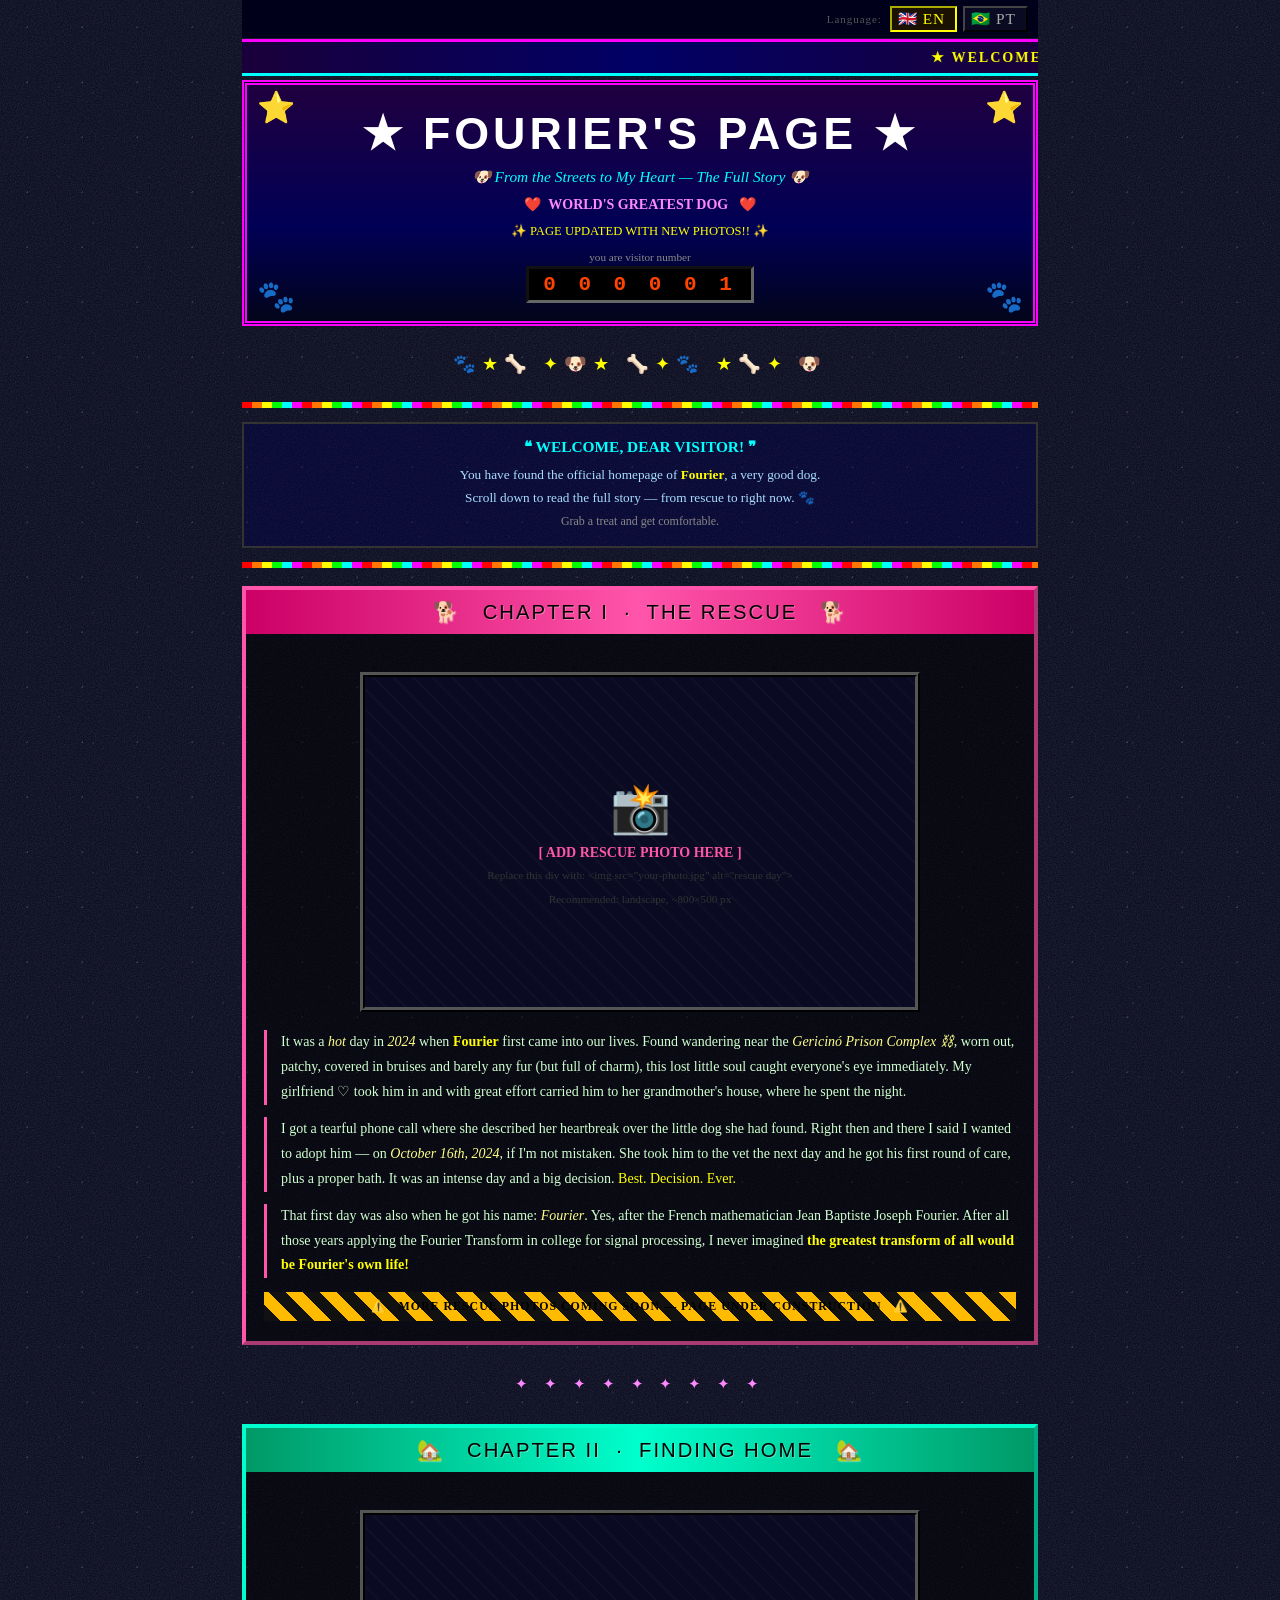
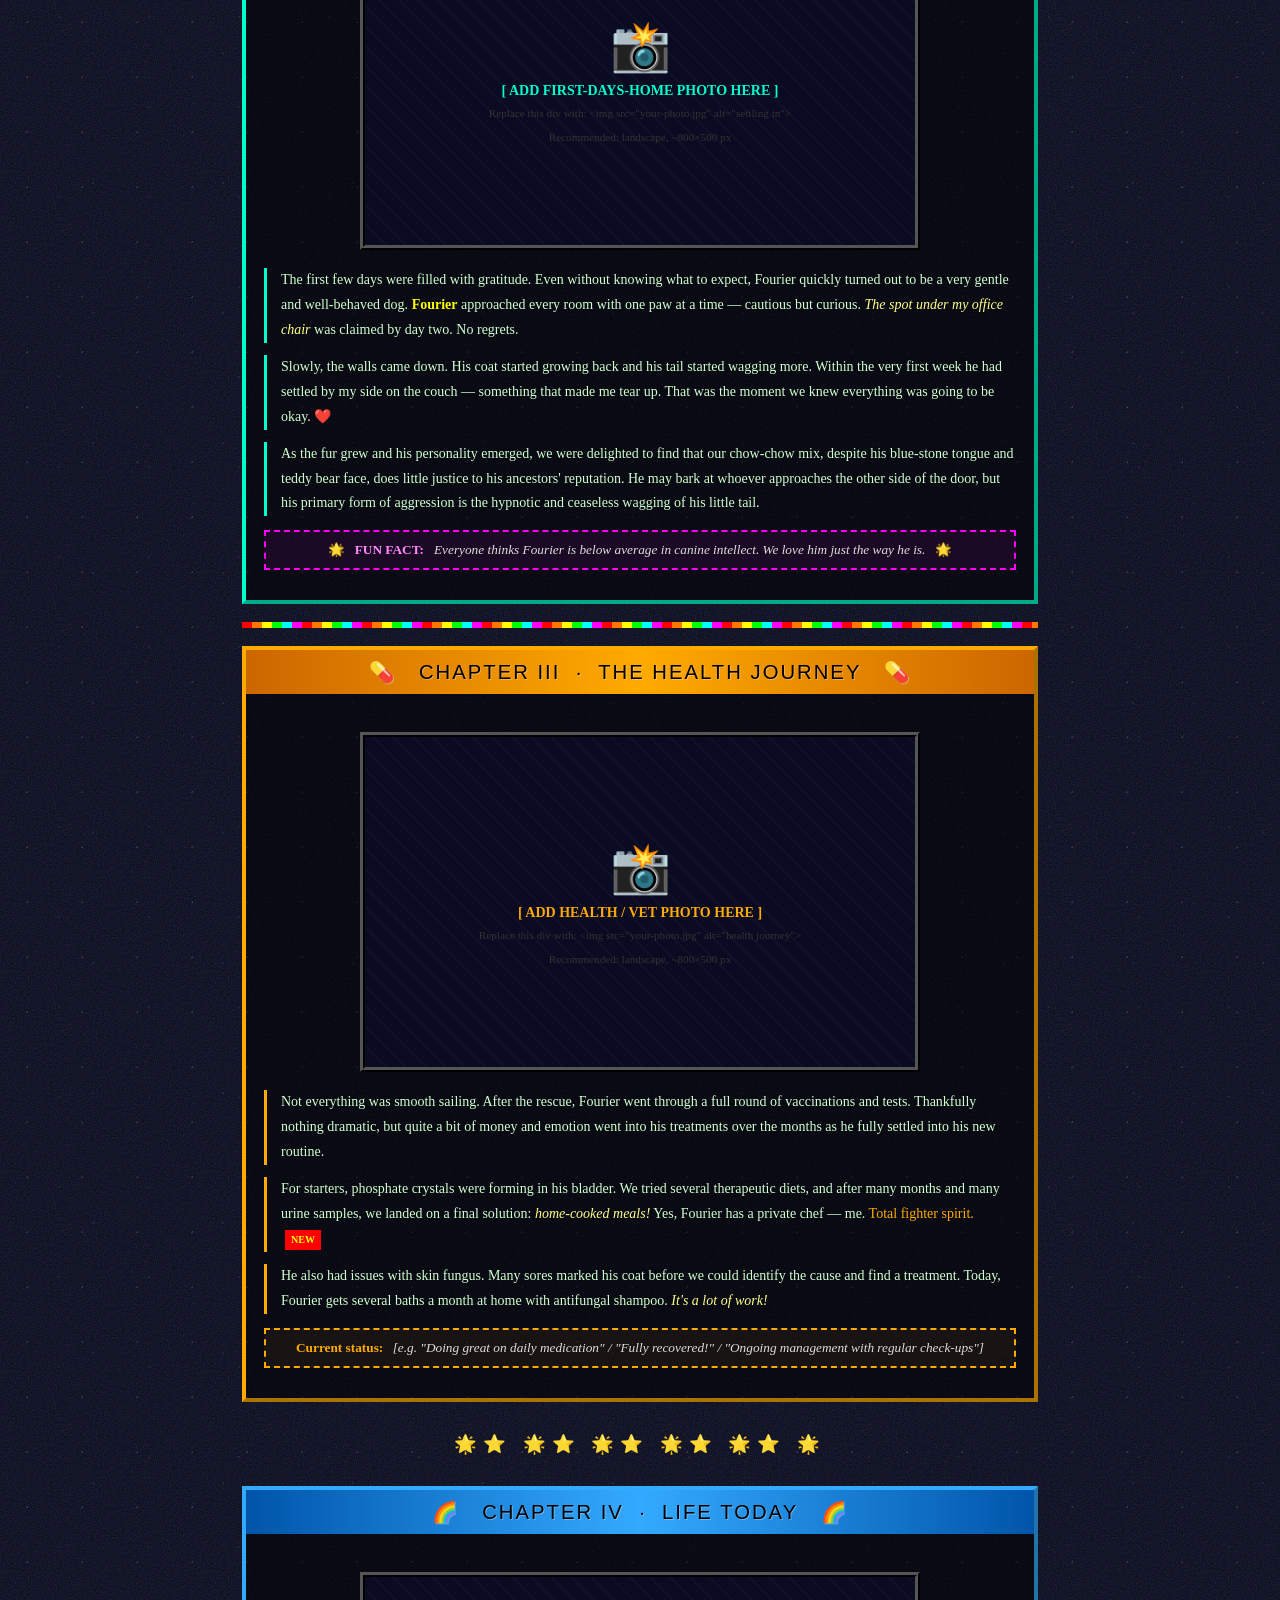
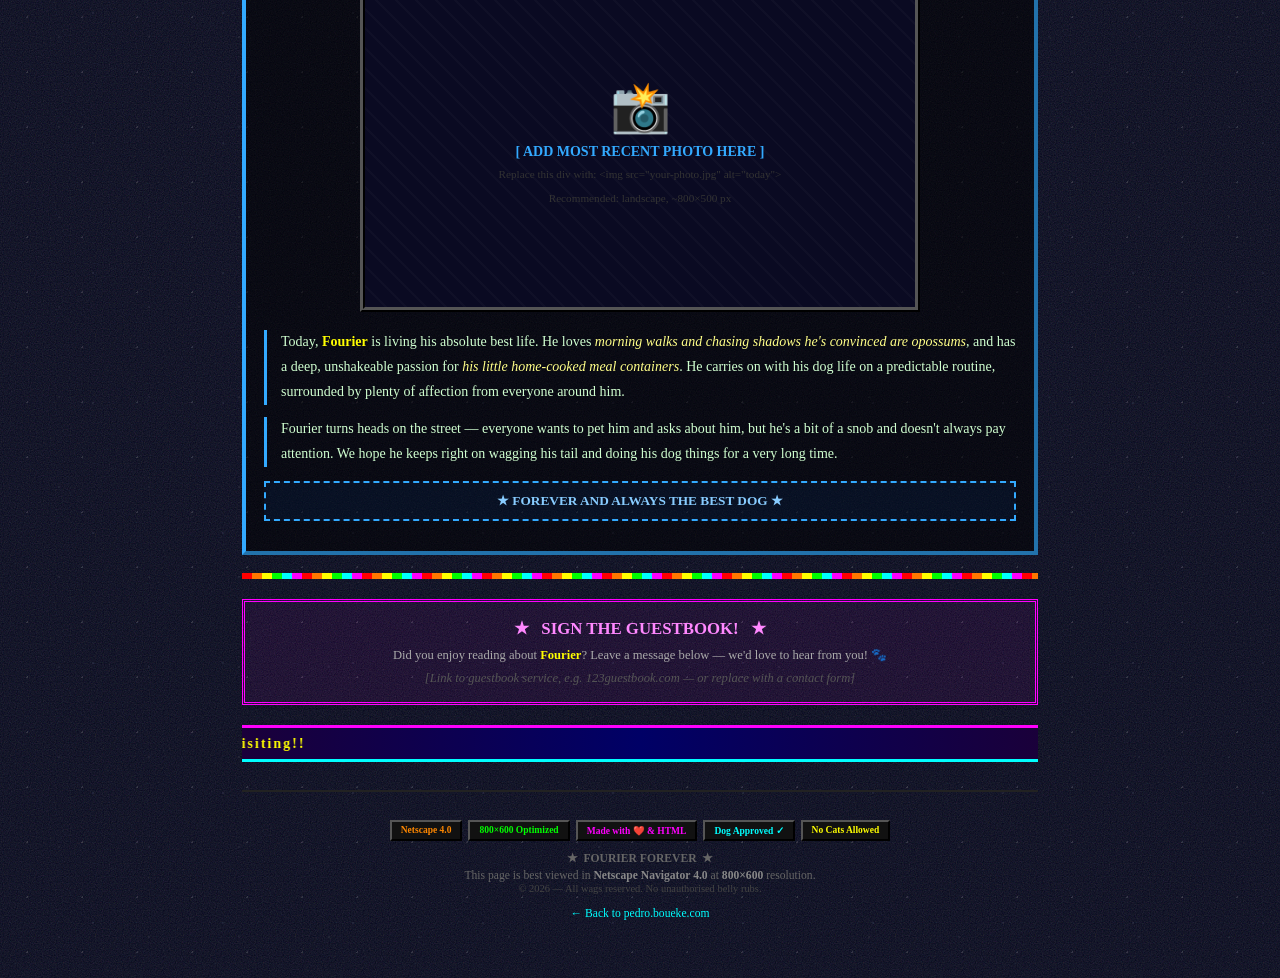
==== fourier.html @ 159d82b3 "feat: adds fourier" ====
<!DOCTYPE html>
<html lang="en">
<head>
  <meta charset="UTF-8">
  <meta name="viewport" content="width=device-width, initial-scale=1.0">
  <title>★~*~ Fourier's Page ~*~★ Best Dog Ever!!!</title>
  <style>
    /* ============================================================
       BASE & BACKGROUND — dark starfield + noise texture
    ============================================================ */
    * { box-sizing: border-box; margin: 0; padding: 0; }

    body {
      background-color: #03051a;
      background-image:
        url("data:image/svg+xml,%3Csvg viewBox='0 0 200 200' xmlns='http://www.w3.org/2000/svg'%3E%3Cfilter id='n'%3E%3CfeTurbulence type='fractalNoise' baseFrequency='0.85' numOctaves='4' stitchTiles='stitch'/%3E%3C/filter%3E%3Crect width='100%25' height='100%25' filter='url(%23n)' opacity='0.18'/%3E%3C/svg%3E"),
        radial-gradient(circle, rgba(255,255,255,0.14) 1px, transparent 1px),
        radial-gradient(circle, rgba(200,210,255,0.08) 1px, transparent 1px),
        radial-gradient(circle, rgba(255,255,255,0.05) 1px, transparent 1px);
      background-size: 200px 200px, 55px 55px, 130px 130px, 90px 90px;
      background-position: 0 0, 0 0, 28px 28px, 14px 42px;
      color: #ccffcc;
      font-family: 'Comic Sans MS', 'Comic Sans', cursive;
      font-size: 14px;
      min-height: 100vh;
    }

    .page-wrapper {
      max-width: 820px;
      margin: 0 auto;
      padding: 0 12px 40px;
    }

    /* ============================================================
       LANGUAGE TOGGLE
    ============================================================ */
    body.lang-en .t-pt { display: none !important; }
    body.lang-pt .t-en { display: none !important; }

    .lang-bar {
      display: flex;
      align-items: center;
      justify-content: flex-end;
      gap: 6px;
      padding: 6px 10px;
      background: #00001a;
      border-bottom: 1px solid #1a1a33;
      margin-bottom: 0;
    }
    .lang-bar .lang-label {
      color: #555;
      font-size: 0.78em;
      margin-right: 2px;
      letter-spacing: 1px;
    }
    .lang-btn {
      background: #0a0a22;
      border: 2px outset #444;
      color: #aaaaaa;
      font-size: 1.1em;
      padding: 2px 10px 2px 6px;
      cursor: pointer;
      font-family: 'Comic Sans MS', cursive;
      letter-spacing: 1px;
      transition: background 0.1s;
    }
    .lang-btn:hover  { background: #111133; border-color: #888; color: #ffffff; }
    .lang-btn.active { border: 2px inset #ffff00; background: #1a1100; color: #ffff00; }

    /* ============================================================
       KEYFRAME ANIMATIONS
    ============================================================ */
    @keyframes blink      { 0%,49%{opacity:1} 50%,100%{opacity:0} }
    @keyframes spin       { from{transform:rotate(0deg)} to{transform:rotate(360deg)} }
    @keyframes spin-rev   { from{transform:rotate(0deg)} to{transform:rotate(-360deg)} }
    @keyframes pulse      { 0%,100%{transform:scale(1)} 50%{transform:scale(1.45)} }
    @keyframes bounce     { 0%,100%{transform:translateY(0)} 50%{transform:translateY(-9px)} }
    @keyframes float      { 0%,100%{transform:translateY(0) rotate(-4deg)} 50%{transform:translateY(-11px) rotate(4deg)} }
    @keyframes neon-flicker {
      0%,19%,21%,23%,25%,54%,56%,100% {
        text-shadow: 0 0 6px #fff, 0 0 14px #fff, 0 0 28px #ff00ff, 0 0 50px #ff00ff;
        opacity: 1;
      }
      20%,24%,55% { text-shadow: none; opacity: 0.7; }
    }
    @keyframes rainbow-cycle {
      0%   { color: #ff4444; }
      14%  { color: #ff9900; }
      28%  { color: #ffff00; }
      42%  { color: #44ff44; }
      57%  { color: #00ffff; }
      71%  { color: #4488ff; }
      85%  { color: #ff44ff; }
      100% { color: #ff4444; }
    }
    @keyframes bar-slide {
      from { background-position: 0 0; }
      to   { background-position: 60px 0; }
    }

    /* ============================================================
       UTILITY CLASSES
    ============================================================ */
    .blink         { animation: blink 1s step-end infinite; }
    .spin          { display:inline-block; animation: spin 2.5s linear infinite; }
    .spin-rev      { display:inline-block; animation: spin-rev 3s linear infinite; }
    .pulse         { display:inline-block; animation: pulse 0.85s ease-in-out infinite; }
    .bounce        { display:inline-block; animation: bounce 1.1s ease-in-out infinite; }
    .float         { display:inline-block; animation: float 2.8s ease-in-out infinite; }
    .rainbow-text  { animation: rainbow-cycle 3s linear infinite; font-weight: bold; }
    .neon-title    { animation: neon-flicker 4s linear infinite; }

    /* ============================================================
       MARQUEE
    ============================================================ */
    marquee {
      background: linear-gradient(90deg, #1a003a, #000066, #1a003a);
      border-top: 3px solid #ff00ff;
      border-bottom: 3px solid #00ffff;
      padding: 7px 0;
      color: #ffff00;
      font-size: 14px;
      font-weight: bold;
      letter-spacing: 2px;
    }

    /* ============================================================
       ANIMATED RAINBOW DIVIDER BAR
    ============================================================ */
    .rainbow-bar {
      height: 6px;
      background: repeating-linear-gradient(
        90deg,
        #ff0000 0px,  #ff0000 10px,
        #ff7700 10px, #ff7700 20px,
        #ffff00 20px, #ffff00 30px,
        #00ff00 30px, #00ff00 40px,
        #00ffff 40px, #00ffff 50px,
        #ff00ff 50px, #ff00ff 60px
      );
      background-size: 60px 6px;
      animation: bar-slide 1s linear infinite;
      border: none;
      margin: 14px 0;
    }

    /* ============================================================
       HEADER
    ============================================================ */
    .site-header {
      text-align: center;
      padding: 22px 16px 18px;
      border: 5px double #ff00ff;
      background: linear-gradient(180deg, #200040 0%, #000055 60%, #03051a 100%);
      margin-bottom: 14px;
      position: relative;
      overflow: hidden;
    }
    .header-corner { position: absolute; font-size: 2.2em; line-height: 1; }
    .header-corner.tl { top: 8px;    left: 10px;  }
    .header-corner.tr { top: 8px;    right: 10px; }
    .header-corner.bl { bottom: 8px; left: 10px;  }
    .header-corner.br { bottom: 8px; right: 10px; }

    .site-title {
      font-family: Impact, 'Arial Black', sans-serif;
      font-size: clamp(1.8em, 7vw, 3.2em);
      color: #ffffff;
      letter-spacing: 4px;
      text-transform: uppercase;
      margin-bottom: 8px;
    }
    .site-subtitle { color: #00ffff; font-size: 1.1em; margin-bottom: 10px; font-style: italic; }

    /* VISITOR COUNTER */
    .counter-area  { margin: 12px auto 0; display: inline-block; }
    .counter-label { color: #888; font-size: 0.8em; display: block; margin-bottom: 3px; }
    .counter-digits {
      display: inline-block;
      background: #000;
      border: 3px inset #666;
      padding: 4px 14px;
      color: #ff4400;
      font-family: 'Courier New', monospace;
      font-size: 1.5em;
      font-weight: bold;
      letter-spacing: 5px;
    }

    /* ============================================================
       DECORATIVE ROWS
    ============================================================ */
    .deco-row {
      text-align: center;
      padding: 6px 0;
      letter-spacing: 6px;
      font-size: 1.3em;
      line-height: 2;
    }

    /* ============================================================
       GIF-LIKE DECORATION ROW
    ============================================================ */
    .gif-row {
      display: flex;
      justify-content: center;
      align-items: center;
      gap: 12px;
      flex-wrap: wrap;
      padding: 10px 0 6px;
    }
    .gif-row span { font-size: 2.2em; line-height: 1; }
    .gif-img {
      width: 60px;
      height: 60px;
      image-rendering: pixelated;
      border: 2px solid transparent;
    }

    /* ============================================================
       SECTIONS
    ============================================================ */
    .dog-section { margin: 18px 0; border: 4px outset #888; background: rgba(0,0,0,0.52); }
    .section-rescue     { border-color: #ff55aa; }
    .section-adaptation { border-color: #00ffcc; }
    .section-health     { border-color: #ffaa00; }
    .section-current    { border-color: #33aaff; }

    .section-header-bar {
      padding: 10px 18px;
      font-family: Impact, 'Arial Black', sans-serif;
      font-size: 1.45em;
      letter-spacing: 2px;
      color: #000000;
      text-align: center;
      text-shadow: 1px 1px 0 rgba(255,255,255,0.3);
      cursor: default;
    }
    .section-rescue     .section-header-bar { background: linear-gradient(90deg, #cc0066, #ff55aa, #cc0066); }
    .section-adaptation .section-header-bar { background: linear-gradient(90deg, #009966, #00ffcc, #009966); }
    .section-health     .section-header-bar { background: linear-gradient(90deg, #cc6600, #ffaa00, #cc6600); }
    .section-current    .section-header-bar { background: linear-gradient(90deg, #0055aa, #33aaff, #0055aa); }

    .section-body { padding: 16px 18px; }

    /* ============================================================
       IMAGE PLACEHOLDER
    ============================================================ */
    .photo-slot {
      display: flex;
      flex-direction: column;
      align-items: center;
      justify-content: center;
      width: 100%;
      max-width: 560px;
      min-height: 340px;
      margin: 6px auto 18px;
      border: 5px ridge #555;
      background:
        repeating-linear-gradient(
          45deg,
          rgba(255,255,255,0.025) 0px,
          rgba(255,255,255,0.025) 2px,
          transparent 2px,
          transparent 14px
        ),
        #0a0a22;
      color: #444;
      text-align: center;
      padding: 20px;
      gap: 8px;
    }
    .photo-slot .photo-icon  { font-size: 3.5em; }
    .photo-slot .photo-label { font-size: 1em; font-weight: bold; }
    .photo-slot .photo-hint  { font-size: 0.8em; color: #333; }
    .section-rescue     .photo-slot .photo-label { color: #ff55aa; }
    .section-adaptation .photo-slot .photo-label { color: #00ffcc; }
    .section-health     .photo-slot .photo-label { color: #ffaa00; }
    .section-current    .photo-slot .photo-label { color: #33aaff; }
    .photo-slot img { width: 100%; max-height: 440px; object-fit: cover; display: block; }

    /* ============================================================
       PARAGRAPHS
    ============================================================ */
    .section-body p {
      color: #d0ffd0;
      line-height: 1.78;
      font-size: 1em;
      margin: 12px 0;
      padding-left: 14px;
      border-left: 3px solid;
    }
    .section-rescue     .section-body p { border-color: #ff55aa; }
    .section-adaptation .section-body p { border-color: #00ffcc; }
    .section-health     .section-body p { border-color: #ffaa00; }
    .section-current    .section-body p { border-color: #33aaff; }
    .section-body p em     { color: #ffff88; font-style: italic; }
    .section-body p strong { color: #ffff00; }

    /* ============================================================
       BADGES & CALLOUTS
    ============================================================ */
    .new-badge {
      display: inline-block;
      background: #ff0000;
      color: #ffff00;
      font-size: 0.72em;
      font-weight: bold;
      padding: 1px 6px;
      vertical-align: middle;
      margin-left: 4px;
      animation: blink 0.75s step-end infinite;
    }
    .callout-box {
      border: 2px dashed #ff00ff;
      background: rgba(255,0,255,0.07);
      padding: 10px 14px;
      margin: 14px 0;
      color: #ff88ff;
      font-size: 0.95em;
      text-align: center;
    }
    .under-construction {
      background: repeating-linear-gradient(
        45deg,
        #111 0px, #111 12px,
        #ffbb00 12px, #ffbb00 24px
      );
      color: #000;
      font-weight: bold;
      font-size: 0.85em;
      text-align: center;
      padding: 7px 12px;
      margin: 14px 0 4px;
      letter-spacing: 1px;
    }

    /* ============================================================
       GUESTBOOK
    ============================================================ */
    .guestbook-box {
      border: 3px double #ff00ff;
      background: rgba(255,0,255,0.06);
      padding: 16px;
      text-align: center;
      margin: 20px 0;
    }
    .guestbook-box h3 { color: #ff88ff; font-size: 1.2em; margin-bottom: 8px; }
    .guestbook-box p  { color: #aaaaaa; font-size: 0.9em; }

    /* ============================================================
       FOOTER
    ============================================================ */
    .site-footer {
      text-align: center;
      padding: 18px 10px;
      border-top: 2px solid #222;
      margin-top: 24px;
      color: #666;
      font-size: 0.83em;
    }
    .footer-badges { display: flex; justify-content: center; gap: 6px; flex-wrap: wrap; margin: 10px 0; }
    .badge { border: 2px outset #555; background: #111; padding: 3px 9px; font-size: 0.82em; font-weight: bold; white-space: nowrap; }
    .site-footer a { color: #00ffff; text-decoration: none; }
    .site-footer a:hover { text-decoration: underline; }

    /* ============================================================
       RESPONSIVE
    ============================================================ */
    @media (max-width: 520px) {
      .site-title   { letter-spacing: 2px; }
      .photo-slot   { min-height: 220px; }
      .gif-row span { font-size: 1.7em; }
    }
  </style>
</head>
<!-- Default to English; the inline script below updates this immediately from the URL param -->
<body class="lang-en">
<script>
  /* Run before first paint — prevents any language flash */
  (function () {
    var l = new URLSearchParams(location.search).get('lang');
    if (l === 'pt') { document.body.className = 'lang-pt'; document.documentElement.lang = 'pt-BR'; }
  }());
</script>

<div class="page-wrapper">

  <!-- ═══ LANGUAGE SELECTOR ═══ -->
  <div class="lang-bar">
    <span class="lang-label t-en">Language:</span>
    <span class="lang-label t-pt">Idioma:</span>
    <button class="lang-btn" id="flag-en" onclick="setLang('en')" title="English">🇬🇧 EN</button>
    <button class="lang-btn" id="flag-pt" onclick="setLang('pt')" title="Português (Brasil)">🇧🇷 PT</button>
  </div>

  <!-- ═══ TOP MARQUEE ═══ -->
  <marquee class="t-en" behavior="scroll" direction="left" scrollamount="4">
    ★ WELCOME TO FOURIER'S OFFICIAL HOMEPAGE ★
    &nbsp;&nbsp;🐾 THE BEST DOG IN THE ENTIRE WORLD 🐾&nbsp;&nbsp;
    ★ LAST UPDATED: [DATE] ★&nbsp;&nbsp;
    🦴 WUF WUF WUF 🦴&nbsp;&nbsp;
    ★ SIGN THE GUESTBOOK BELOW!! ★
  </marquee>
  <marquee class="t-pt" behavior="scroll" direction="left" scrollamount="4">
    ★ BEM-VINDO À PÁGINA OFICIAL DO FOURIER ★
    &nbsp;&nbsp;🐾 O MELHOR CÃO DO MUNDO INTEIRO 🐾&nbsp;&nbsp;
    ★ ÚLTIMA ATUALIZAÇÃO: [DATA] ★&nbsp;&nbsp;
    🦴 AUF AUF AUF 🦴&nbsp;&nbsp;
    ★ ASSINE O LIVRO DE VISITAS!! ★
  </marquee>

  <!-- ═══ SITE HEADER ═══ -->
  <div class="site-header">
    <span class="header-corner tl"><span class="spin">⭐</span></span>
    <span class="header-corner tr"><span class="spin-rev">⭐</span></span>
    <span class="header-corner bl"><span class="bounce">🐾</span></span>
    <span class="header-corner br"><span class="bounce">🐾</span></span>

    <h1 class="site-title neon-title">★ Fourier's Page ★</h1>

    <p class="site-subtitle">
      <span class="t-en">🐶 From the Streets to My Heart — The Full Story 🐶</span>
      <span class="t-pt">🐶 Das Ruas ao Meu Coração — A História Completa 🐶</span>
    </p>
    <p style="color:#ff88ff; margin-bottom:10px;">
      <span class="pulse">❤️</span>
      &nbsp;<span class="rainbow-text t-en">WORLD'S GREATEST DOG</span>
      <span class="rainbow-text t-pt">O MELHOR CÃO DO MUNDO</span>&nbsp;
      <span class="pulse">❤️</span>
    </p>
    <p style="color:#ffff00; font-size:0.9em;">
      <span class="blink t-en">✨ PAGE UPDATED WITH NEW PHOTOS!! ✨</span>
      <span class="blink t-pt">✨ PÁGINA ATUALIZADA COM NOVAS FOTOS!! ✨</span>
    </p>

    <div class="counter-area">
      <span class="counter-label t-en">you are visitor number</span>
      <span class="counter-label t-pt">você é o visitante número</span>
      <span class="counter-digits">0 0 0 0 0 1</span>
    </div>
  </div>

  <!-- ═══ DECO ROW ═══ -->
  <div class="deco-row" style="color:#ffff00;">
    <span class="bounce">🐾</span><span class="spin">★</span><span class="float">🦴</span>
    <span class="spin-rev">✦</span><span class="bounce">🐶</span><span class="spin">★</span>
    <span class="float">🦴</span><span class="spin-rev">✦</span><span class="bounce">🐾</span>
    <span class="spin">★</span><span class="float">🦴</span><span class="spin-rev">✦</span>
    <span class="bounce">🐶</span>
  </div>

  <hr class="rainbow-bar">

  <!-- ═══ INTRO ═══ -->
  <div style="text-align:center; padding:14px 10px; border:2px solid #333; background:rgba(0,0,80,0.4); margin-bottom:6px;">
    <p style="color:#00ffff; font-size:1.1em; margin-bottom:8px;">
      <span class="rainbow-text t-en">❝ WELCOME, DEAR VISITOR! ❞</span>
      <span class="rainbow-text t-pt">❝ BEM-VINDO, CARO VISITANTE! ❞</span>
    </p>
    <p class="t-en" style="color:#aaddff; line-height:1.7; font-size:0.95em;">
      You have found the official homepage of <strong style="color:#ffff00;">Fourier</strong>,
      a very good dog.<br>
      Scroll down to read the full story — from rescue to right now. 🐾<br>
      <span style="color:#888; font-size:0.9em;">Grab a treat and get comfortable.</span>
    </p>
    <p class="t-pt" style="color:#aaddff; line-height:1.7; font-size:0.95em;">
      Você encontrou a página oficial de <strong style="color:#ffff00;">Fourier</strong>,
      um cachorro muito bom.<br>
      Role para baixo para ler a história completa — desde o resgate até hoje. 🐾<br>
      <span style="color:#888; font-size:0.9em;">Pegue um petisco e fique à vontade.</span>
    </p>
  </div>

  <hr class="rainbow-bar">


  <!-- ════════════════════════════════════════════
       CHAPTER 1 — THE RESCUE
  ════════════════════════════════════════════ -->
  <div class="dog-section section-rescue">
    <div class="section-header-bar">
      🐕 &nbsp;
      <span class="t-en">CHAPTER I &nbsp;·&nbsp; THE RESCUE</span>
      <span class="t-pt">CAPÍTULO I &nbsp;·&nbsp; O RESGATE</span>
      &nbsp; 🐕
    </div>
    <div class="section-body">

      <div class="gif-row">
        <img src="https://www.cameronsworld.net/img/content/3/11.gif" class="gif-img" alt="" onerror="this.style.display='none'">
        <img src="https://www.cameronsworld.net/img/content/6/16.gif"   class="gif-img" alt="" onerror="this.style.display='none'">
        <img src="https://www.cameronsworld.net/img/content/8/10.gif"   class="gif-img" alt="" onerror="this.style.display='none'">
        <img src="https://www.cameronsworld.net/img/content/6/11.gif"   class="gif-img" alt="" onerror="this.style.display='none'">
        <img src="https://www.cameronsworld.net/img/content/11/25.gif"   class="gif-img" alt="" onerror="this.style.display='none'">
        <img src="https://www.cameronsworld.net/img/content/2/16.gif"   class="gif-img" alt="" onerror="this.style.display='none'">
        <img src="https://www.cameronsworld.net/img/content/8/5.gif"   class="gif-img" alt="" onerror="this.style.display='none'">
        <img src="https://www.cameronsworld.net/img/content/1/16.gif"   class="gif-img" alt="" onerror="this.style.display='none'">
      </div>

      <!-- LARGE PHOTO SLOT -->
      <div class="photo-slot">
        <div class="photo-icon">📸</div>
        <div class="photo-label">
          <span class="t-en">[ ADD RESCUE PHOTO HERE ]</span>
          <span class="t-pt">[ ADICIONE A FOTO DO RESGATE AQUI ]</span>
        </div>
        <div class="photo-hint">
          <span class="t-en">Replace this div with: &lt;img src="your-photo.jpg" alt="rescue day"&gt;</span>
          <span class="t-pt">Substitua este div por: &lt;img src="sua-foto.jpg" alt="dia do resgate"&gt;</span>
        </div>
        <div class="photo-hint" style="margin-top:4px;">
          <span class="t-en">Recommended: landscape, ~800×500 px</span>
          <span class="t-pt">Recomendado: paisagem, ~800×500 px</span>
        </div>
      </div>

      <p class="t-en">
        It was a <em>hot</em> day in <em>2024</em> when
        <strong>Fourier</strong> first came into our lives.
        Found wandering near the <em>Gericinó Prison Complex ⛓</em>, worn out, patchy, covered in
        bruises and barely any fur (but full of charm), this lost little soul caught everyone's eye
        immediately. My girlfriend ♡ took him in and with great effort carried him to her
        grandmother's house, where he spent the night.
      </p>
      <p class="t-pt">
        Foi num dia <em>quente</em> em <em>2024</em> quando
        <strong>Fourier</strong> apareceu pela primeira vez em nossas vidas.
        Encontrado vagando perto do <em>Complexo Penitenciário de Gericinó ⛓</em>, acabado, depenado, cheio de hematoma e com pouco pelo (mas cheio de graça),
        essa alminha perdida chamou a atenção de todo mundo na hora.
        Minha namorada ♡ o acolheu e com esforço o levou pra casa da avó, onde ele passou a noite.
      </p>

      <p class="t-en">
        I got a tearful phone call where she described her heartbreak over the little dog she had found.
        Right then and there I said I wanted to adopt him — on <em>October 16th, 2024</em>, if I'm
        not mistaken. She took him to the vet the next day and he got his first round of care, plus
        a proper bath. It was an intense day and a big decision.
        <span class="blink" style="color:#ffff00;">Best. Decision. Ever.</span>
      </p>
      <p class="t-pt">
        Recebi um telefonema choroso em que ela relatava o coração partido pela imagem do cachorrinho que ela acahra.
        Na hora eu falei que queria adotá-lo, dia <em>16 de outubro de 2024</em>, se não me engano. Ela o levou para um vet 
        no dia seguinte e ele tomou o primieoro round de cuidados, além de um bom banho. Foi um dia intenso e uma decisão importante.
        <span class="blink" style="color:#ffff00;">A. Melhor. Decisão. De. Todas.</span>
      </p>

      <p class="t-en">
        That first day was also when he got his name: <em>Fourier</em>. Yes, after the French
        mathematician Jean Baptiste Joseph Fourier. After all those years applying the Fourier
        Transform in college for signal processing, I never imagined
        <strong>the greatest transform of all would be Fourier's own life!</strong>
      </p>
      <p class="t-pt">
        Nesse primeiro dia foi quando ele recebeu seu nome: <em>Fourier</em>. Sim, o do matemático francês Jean Baptiste Joseph Fourier.
        Durante os anos em que passei aplicando a Transformada de Fourier na faculdade para processamento de sinais, nunca imaginei que
        que <strong>a maior transformada de todas seria a vida de Fourier!</strong>
      </p>

      <div class="under-construction">
        <span class="t-en">⚠️ &nbsp; MORE RESCUE PHOTOS COMING SOON — PAGE UNDER CONSTRUCTION &nbsp; ⚠️</span>
        <span class="t-pt">⚠️ &nbsp; MAIS FOTOS DO RESGATE EM BREVE — PÁGINA EM CONSTRUÇÃO &nbsp; ⚠️</span>
      </div>

    </div>
  </div>

  <!-- DECO SEPARATOR -->
  <div class="deco-row" style="color:#ff88ff; font-size:1.1em;">
    <span class="spin">✦</span>
    <span class="spin" style="animation-delay:.25s">✦</span>
    <span class="spin" style="animation-delay:.5s">✦</span>
    <span class="spin" style="animation-delay:.75s">✦</span>
    <span class="spin" style="animation-delay:1s">✦</span>
    <span class="spin" style="animation-delay:1.25s">✦</span>
    <span class="spin" style="animation-delay:1.5s">✦</span>
    <span class="spin" style="animation-delay:1.75s">✦</span>
    <span class="spin" style="animation-delay:2s">✦</span>
  </div>


  <!-- ════════════════════════════════════════════
       CHAPTER 2 — ADAPTATION
  ════════════════════════════════════════════ -->
  <div class="dog-section section-adaptation">
    <div class="section-header-bar">
      🏡 &nbsp;
      <span class="t-en">CHAPTER II &nbsp;·&nbsp; FINDING HOME</span>
      <span class="t-pt">CAPÍTULO II &nbsp;·&nbsp; ENCONTRANDO O LAR</span>
      &nbsp; 🏡
    </div>
    <div class="section-body">

      <div class="gif-row">
        <img src="https://www.cameronsworld.net/img/content/4/14.gif"   class="gif-img" alt="" onerror="this.style.display='none'">
        <img src="https://www.cameronsworld.net/img/content/3/6.gif"   class="gif-img" alt="" onerror="this.style.display='none'">
        <img src="https://www.cameronsworld.net/img/content/12/4.gif"   class="gif-img" alt="" onerror="this.style.display='none'">
        <img src="https://www.cameronsworld.net/img/content/8/56.gif"   class="gif-img" alt="" onerror="this.style.display='none'">
        <img src="https://www.cameronsworld.net/img/content/13/22.gif"   class="gif-img" alt="" onerror="this.style.display='none'">
        <img src="https://www.cameronsworld.net/img/content/11/26.gif"   class="gif-img" alt="" onerror="this.style.display='none'">
        <img src="https://www.cameronsworld.net/img/content/4/12.gif"   class="gif-img" alt="" onerror="this.style.display='none'">
        <img src="https://www.cameronsworld.net/img/content/5/5.gif"   class="gif-img" alt="" onerror="this.style.display='none'">
      </div>

      <!-- LARGE PHOTO SLOT -->
      <div class="photo-slot">
        <div class="photo-icon">📸</div>
        <div class="photo-label">
          <span class="t-en">[ ADD FIRST-DAYS-HOME PHOTO HERE ]</span>
          <span class="t-pt">[ ADICIONE A FOTO DOS PRIMEIROS DIAS EM CASA AQUI ]</span>
        </div>
        <div class="photo-hint">
          <span class="t-en">Replace this div with: &lt;img src="your-photo.jpg" alt="settling in"&gt;</span>
          <span class="t-pt">Substitua este div por: &lt;img src="sua-foto.jpg" alt="adaptação"&gt;</span>
        </div>
        <div class="photo-hint" style="margin-top:4px;">
          <span class="t-en">Recommended: landscape, ~800×500 px</span>
          <span class="t-pt">Recomendado: paisagem, ~800×500 px</span>
        </div>
      </div>

      <p class="t-en">
        The first few days were filled with gratitude. Even without knowing what to expect, Fourier
        quickly turned out to be a very gentle and well-behaved dog.
        <strong>Fourier</strong> approached every room with one paw at a time — cautious but curious.
        <em>The spot under my office chair</em> was claimed by day two. No regrets.
      </p>
      <p class="t-pt">
        Os primeiros dias foram de muita gratidão. Mesmo não sabendo o que esperar, o Fourier logo se mostrou
        um cachorro muito dócil e comportado.<strong>[Fourier]</strong> entrava em cada cômodo uma patinha de 
        cada vez — cauteloso mas curioso.  <em>O espaço embaixo da minha cadeira de escritório</em> foi 
        conquistado no segundo dia. Sem arrependimentos.
      </p>

      <p class="t-en">
        Slowly, the walls came down. His coat started growing back and his tail started wagging
        more. Within the very first week he had settled by my side on the couch — something that
        made me tear up. That was the moment we knew everything was going to be okay.
        <span class="pulse" style="color:#ff0066;">❤️</span>
      </p>
      <p class="t-pt">
        Aos poucos, as barreiras foram caindo. O pelo começou a crescer e o rabo começou a abanar mais. 
        Logo na primeira semana ele se acomodou ao meu lado no sofá, coisa que me fez lacrimejar.
        Foi aí que soubemos que tudo ia ficar bem. <span class="pulse" style="color:#ff0066;">❤️</span>
      </p>

      <p class="t-en">
        As the fur grew and his personality emerged, we were delighted to find that our chow-chow
        mix, despite his blue-stone tongue and teddy bear face, does little justice to his
        ancestors' reputation. He may bark at whoever approaches the other side of the door, but
        his primary form of aggression is the hypnotic and ceaseless wagging of his little tail.
      </p>
      <p class="t-pt">
        Conforme o pelo cresceu e o temperamento se mostrou, notamos felizes que nosso chowchow viralata,
        embora de língua rocha e cara de ursinho de pelúcia, faz pouco juz à fama de seus antepassados. Pode até
        latir pra quem se aproxima do outro lado da porta, mas sua principal forma de agressão é o abano hipnóticop e incessante
        do seu rabinho.
      </p>

      <div class="callout-box">
        <span class="spin">🌟</span>
        &nbsp;
        <span class="rainbow-text t-en">FUN FACT:</span>
        <span class="rainbow-text t-pt">CURIOSIDADE:</span>
        &nbsp;
        <em class="t-en" style="color:#dddddd;">Everyone thinks Fourier is below average in canine intellect. We love him just the way he is.</em>
        <em class="t-pt" style="color:#dddddd;">Todo mundo acha que o Fourier tem um intelecto abaixo da média canina. Amamos ele como ele é</em>
        &nbsp;
        <span class="spin-rev">🌟</span>
      </div>

    </div>
  </div>

  <hr class="rainbow-bar">


  <!-- ════════════════════════════════════════════
       CHAPTER 3 — HEALTH ISSUES
  ════════════════════════════════════════════ -->
  <div class="dog-section section-health">
    <div class="section-header-bar">
      💊 &nbsp;
      <span class="t-en">CHAPTER III &nbsp;·&nbsp; THE HEALTH JOURNEY</span>
      <span class="t-pt">CAPÍTULO III &nbsp;·&nbsp; A JORNADA DE SAÚDE</span>
      &nbsp; 💊
    </div>
    <div class="section-body">

      <div class="gif-row">
        <img src="https://www.cameronsworld.net/img/content/12/11.gif"   class="gif-img" alt="" onerror="this.style.display='none'">
        <img src="https://www.cameronsworld.net/img/content/13/12.gif"   class="gif-img" alt="" onerror="this.style.display='none'">
        <img src="https://www.cameronsworld.net/img/content/10/8.gif"   class="gif-img" alt="" onerror="this.style.display='none'">
        <img src="https://www.cameronsworld.net/img/content/13/8.gif"   class="gif-img" alt="" onerror="this.style.display='none'">
        <img src="https://www.cameronsworld.net/img/content/11/19.gif"   class="gif-img" alt="" onerror="this.style.display='none'">
        <img src="https://www.cameronsworld.net/img/content/8/30.gif"   class="gif-img" alt="" onerror="this.style.display='none'">
        <img src="https://www.cameronsworld.net/img/content/5/17.gif"   class="gif-img" alt="" onerror="this.style.display='none'">
        <img src="https://www.cameronsworld.net/img/content/4/15.gif"   class="gif-img" alt="" onerror="this.style.display='none'">
      </div>

      <!-- LARGE PHOTO SLOT -->
      <div class="photo-slot">
        <div class="photo-icon">📸</div>
        <div class="photo-label">
          <span class="t-en">[ ADD HEALTH / VET PHOTO HERE ]</span>
          <span class="t-pt">[ ADICIONE A FOTO DO VET / SAÚDE AQUI ]</span>
        </div>
        <div class="photo-hint">
          <span class="t-en">Replace this div with: &lt;img src="your-photo.jpg" alt="health journey"&gt;</span>
          <span class="t-pt">Substitua este div por: &lt;img src="sua-foto.jpg" alt="jornada de saúde"&gt;</span>
        </div>
        <div class="photo-hint" style="margin-top:4px;">
          <span class="t-en">Recommended: landscape, ~800×500 px</span>
          <span class="t-pt">Recomendado: paisagem, ~800×500 px</span>
        </div>
      </div>

      <p class="t-en">
        Not everything was smooth sailing. After the rescue, Fourier went through a full round of
        vaccinations and tests. Thankfully nothing dramatic, but quite a bit of money and emotion
        went into his treatments over the months as he fully settled into his new routine.
      </p>
      <p class="t-pt">
        Nem tudo foi mar de rosas. Após o resgate, Fourier passou por toda uma rodada de vacinações e exames.
        Felizmente nada dramático, mas bastante dinheiro e emoção foram dispostas aos seus tratamentos ao
        longos dos meses para que se adaptasse totalmente à nova rotina.
      </p>

      <p class="t-en">
        For starters, phosphate crystals were forming in his bladder. We tried several therapeutic
        diets, and after many months and many urine samples, we landed on a final solution:
        <em>home-cooked meals!</em> Yes, Fourier has a private chef — me.
        <span class="blink" style="color:#ffaa00;">Total fighter spirit.</span>
        <span class="new-badge">NEW</span>
      </p>
      <p class="t-pt">
        A começar, cristais de fósforo estavam se formando em sua bechiga. Tentamos diversas raçoes terapeuticas, e, 
        apoś muitos meses e muitas coletas de urina, chegamos a uma solução final: <em>comida feita me casa!</em>. Sim, o
        Fourier tem um cozinheiro particular (eu).
        <span class="blink" style="color:#ffaa00;">Baita dum mimado.</span>
        <span class="new-badge">NEW</span>
      </p>

      <p class="t-en">
        He also had issues with skin fungus. Many sores marked his coat before we could identify
        the cause and find a treatment. Today, Fourier gets several baths a month at home with
        antifungal shampoo. <em>It's a lot of work!</em>
      </p>
      <p class="t-pt">
        Também teve problemas com fungus na pele. Muitas feridas marcaram sua pelugem até
        que conseguimos descobrir a causa e tratamento. Hoje, Fourier toma vários banhos
        mensais em casa com shampoo anti fungal. <em>Dá trabalho!</em>
      </p>

      <div class="callout-box" style="border-color:#ffaa00; background:rgba(255,170,0,0.06); color:#ffcc66;">
        <strong style="color:#ffaa00;" class="t-en">Current status:</strong>
        <strong style="color:#ffaa00;" class="t-pt">Status atual:</strong>
        <em class="t-en" style="color:#dddddd; margin-left:6px;">[e.g. "Doing great on daily medication" / "Fully recovered!" / "Ongoing management with regular check-ups"]</em>
        <em class="t-pt" style="color:#dddddd; margin-left:6px;">[ex: "Indo muito bem com a medicação diária" / "Totalmente recuperado!" / "Gerenciamento contínuo com check-ups regulares"]</em>
      </div>

    </div>
  </div>

  <!-- DECO SEPARATOR -->
  <div class="deco-row" style="color:#ffdd44;">
    <span class="float">🌟</span><span class="bounce">⭐</span>
    <span class="float">🌟</span><span class="bounce">⭐</span>
    <span class="float">🌟</span><span class="bounce">⭐</span>
    <span class="float">🌟</span><span class="bounce">⭐</span>
    <span class="float">🌟</span><span class="bounce">⭐</span>
    <span class="float">🌟</span>
  </div>


  <!-- ════════════════════════════════════════════
       CHAPTER 4 — CURRENT DAY
  ════════════════════════════════════════════ -->
  <div class="dog-section section-current">
    <div class="section-header-bar">
      🌈 &nbsp;
      <span class="t-en">CHAPTER IV &nbsp;·&nbsp; LIFE TODAY</span>
      <span class="t-pt">CAPÍTULO IV &nbsp;·&nbsp; A VIDA HOJE</span>
      &nbsp; 🌈
    </div>
    <div class="section-body">

      <div class="gif-row">
        <img src="https://www.cameronsworld.net/img/content/8/1.gif"   class="gif-img" alt="" onerror="this.style.display='none'">
        <img src="https://www.cameronsworld.net/img/content/7/24.gif"   class="gif-img" alt="" onerror="this.style.display='none'">
        <img src="https://www.cameronsworld.net/img/content/13/2.gif"   class="gif-img" alt="" onerror="this.style.display='none'">
        <img src="https://www.cameronsworld.net/img/content/8/64.gif"   class="gif-img" alt="" onerror="this.style.display='none'">
        <img src="https://www.cameronsworld.net/img/content/10/18.gif"   class="gif-img" alt="" onerror="this.style.display='none'">
        <img src="https://www.cameronsworld.net/img/content/6/15.gif"   class="gif-img" alt="" onerror="this.style.display='none'">
        <img src="https://www.cameronsworld.net/img/content/13/23.gif"   class="gif-img" alt="" onerror="this.style.display='none'">
        <img src="https://www.cameronsworld.net/img/content/13/18.gif"   class="gif-img" alt="" onerror="this.style.display='none'">
      </div>

      <!-- LARGE PHOTO SLOT -->
      <div class="photo-slot">
        <div class="photo-icon">📸</div>
        <div class="photo-label">
          <span class="t-en">[ ADD MOST RECENT PHOTO HERE ]</span>
          <span class="t-pt">[ ADICIONE A FOTO MAIS RECENTE AQUI ]</span>
        </div>
        <div class="photo-hint">
          <span class="t-en">Replace this div with: &lt;img src="your-photo.jpg" alt="today"&gt;</span>
          <span class="t-pt">Substitua este div por: &lt;img src="sua-foto.jpg" alt="hoje"&gt;</span>
        </div>
        <div class="photo-hint" style="margin-top:4px;">
          <span class="t-en">Recommended: landscape, ~800×500 px</span>
          <span class="t-pt">Recomendado: paisagem, ~800×500 px</span>
        </div>
      </div>

      <p class="t-en">
        Today, <strong>Fourier</strong> is living his absolute best life.
        He loves <em>morning walks and chasing shadows he's convinced are opossums</em>,
        and has a deep, unshakeable passion for <em>his little home-cooked meal containers</em>.
        He carries on with his dog life on a predictable routine, surrounded by plenty of
        affection from everyone around him.
      </p>
      <p class="t-pt">
        Hoje, <strong>Fourier</strong> está vivendo a melhor vida possível.
        Ama <em> caminhadas matinais e correr atrás de vultos que ele acha que são gambás</em>
        e tem uma paixão profunda e inabalável por <em>suas marmitinhas de comida caseira</em>. 
        Segue sua vidinha de cachorro tendo uma rotina previsível e muito afeto de quem está por perto.
      </p>

      <p class="t-en">
        Fourier turns heads on the street — everyone wants to pet him and asks about him, but he's
        a bit of a snob and doesn't always pay attention. We hope he keeps right on wagging his
        tail and doing his dog things for a very long time.
      </p>
      <p class="t-pt">
        Fourier chama muita atenção nma rua, todos querem fazer carinho e me perguntam dele, mas ele é
        um pouco metido e nem sempre dá atenção. Esperamos que ele continue aqui abanando seu rabo e fazendo
        suas cachorrices por muito tempo.
      </p>

      <div class="callout-box" style="border-color:#33aaff; background:rgba(0,120,255,0.07); color:#88ccff;">
        <span class="rainbow-text t-en">★ FOREVER AND ALWAYS THE BEST DOG ★</span>
        <span class="rainbow-text t-pt">★ PARA SEMPRE E SEMPRE O MELHOR CÃO ★</span>
      </div>

    </div>
  </div>

  <hr class="rainbow-bar">

  <!-- ═══ GUESTBOOK ═══ -->
  <div class="guestbook-box">
    <h3>
      <span class="spin">★</span>
      &nbsp;
      <span class="t-en">SIGN THE GUESTBOOK!</span>
      <span class="t-pt">ASSINE O LIVRO DE VISITAS!</span>
      &nbsp;
      <span class="spin-rev">★</span>
    </h3>
    <p>
      <span class="t-en">Did you enjoy reading about <strong style="color:#ffff00;">Fourier</strong>? Leave a message below — we'd love to hear from you! 🐾</span>
      <span class="t-pt">Gostou de ler sobre <strong style="color:#ffff00;">[Fourier]</strong>? Deixe uma mensagem abaixo — adoraríamos ouvir de você! 🐾</span>
    </p>
    <p style="margin-top:8px; color:#555;">
      <em class="t-en">[Link to guestbook service, e.g. 123guestbook.com — or replace with a contact form]</em>
      <em class="t-pt">[Link para serviço de livro de visitas — ou substitua por um formulário de contato]</em>
    </p>
  </div>

  <!-- ═══ BOTTOM MARQUEE ═══ -->
  <marquee class="t-en" behavior="scroll" direction="right" scrollamount="3">
    🐾 Thank you for visiting!! &nbsp;&nbsp;
    🦴 Woof Woof Woof 🦴 &nbsp;&nbsp;
    ⭐ Come back soon! ⭐ &nbsp;&nbsp;
    🐾 Fourier says hi!! &nbsp;&nbsp;
    💕 Best dog ever 💕 &nbsp;&nbsp;
    🐾 Thank you for visiting!! &nbsp;&nbsp;
  </marquee>
  <marquee class="t-pt" behavior="scroll" direction="right" scrollamount="3">
    🐾 Obrigado pela visita!! &nbsp;&nbsp;
    🦴 Au Au Au 🦴 &nbsp;&nbsp;
    ⭐ Volte sempre! ⭐ &nbsp;&nbsp;
    🐾 [Fourier] manda beijos!! &nbsp;&nbsp;
    💕 Melhor cachorro do mundo 💕 &nbsp;&nbsp;
    🐾 Obrigado pela visita!! &nbsp;&nbsp;
  </marquee>

  <!-- ═══ FOOTER ═══ -->
  <div class="site-footer">
    <div class="footer-badges">
      <span class="badge" style="color:#ff8800;">Netscape 4.0</span>
      <span class="badge" style="color:#00ff00;">800×600 Optimized</span>
      <span class="badge" style="color:#ff00ff;">Made with ❤️ & HTML</span>
      <span class="badge" style="color:#00ffff;">Dog Approved ✓</span>
      <span class="badge t-en" style="color:#ffff00;">No Cats Allowed</span>
      <span class="badge t-pt" style="color:#ffff00;">Gatos Não Permitidos</span>
    </div>
    <p style="margin:10px 0 4px;">
      <span class="rainbow-text">★&nbsp; FOURIER FOREVER &nbsp;★</span>
    </p>
    <p>
      <span class="t-en">This page is best viewed in <strong style="color:#888;">Netscape Navigator 4.0</strong> at <strong style="color:#888;">800×600</strong> resolution.</span>
      <span class="t-pt">Esta página é melhor visualizada no <strong style="color:#888;">Netscape Navigator 4.0</strong> em resolução <strong style="color:#888;">800×600</strong>.</span>
      <br>
      <span class="t-en" style="color:#444; font-size:0.9em;">© 2026 — All wags reserved. No unauthorised belly rubs.</span>
      <span class="t-pt" style="color:#444; font-size:0.9em;">© 2026 — Todos os abanões reservados. Sem carinhos não autorizadas.</span>
    </p>
    <p style="margin-top:12px;">
      <a href="/">
        <span class="t-en">← Back to pedro.boueke.com</span>
        <span class="t-pt">← Voltar para pedro.boueke.com</span>
      </a>
    </p>
  </div>

</div><!-- /.page-wrapper -->

<script>
  var TITLES = {
    en: "\u2605~*~ Fourier's Page ~*~\u2605 Best Dog Ever!!!",
    pt: "\u2605~*~ P\u00e1gina do Fourier ~*~\u2605 Melhor Cachorro do Mundo!!"
  };

  function setLang(lang) {
    document.body.classList.remove('lang-en', 'lang-pt');
    document.body.classList.add('lang-' + lang);
    document.documentElement.lang = lang === 'pt' ? 'pt-BR' : 'en';

    var url = new URL(window.location.href);
    url.searchParams.set('lang', lang);
    history.pushState({ lang: lang }, '', url.toString());

    document.querySelectorAll('.lang-btn').forEach(function (b) { b.classList.remove('active'); });
    var btn = document.getElementById('flag-' + lang);
    if (btn) btn.classList.add('active');

    document.title = TITLES[lang] || TITLES.en;
  }

  /* Initialise from URL param on load */
  (function () {
    var lang = new URLSearchParams(location.search).get('lang') === 'pt' ? 'pt' : 'en';
    setLang(lang);
  }());
</script>
</body>
</html>
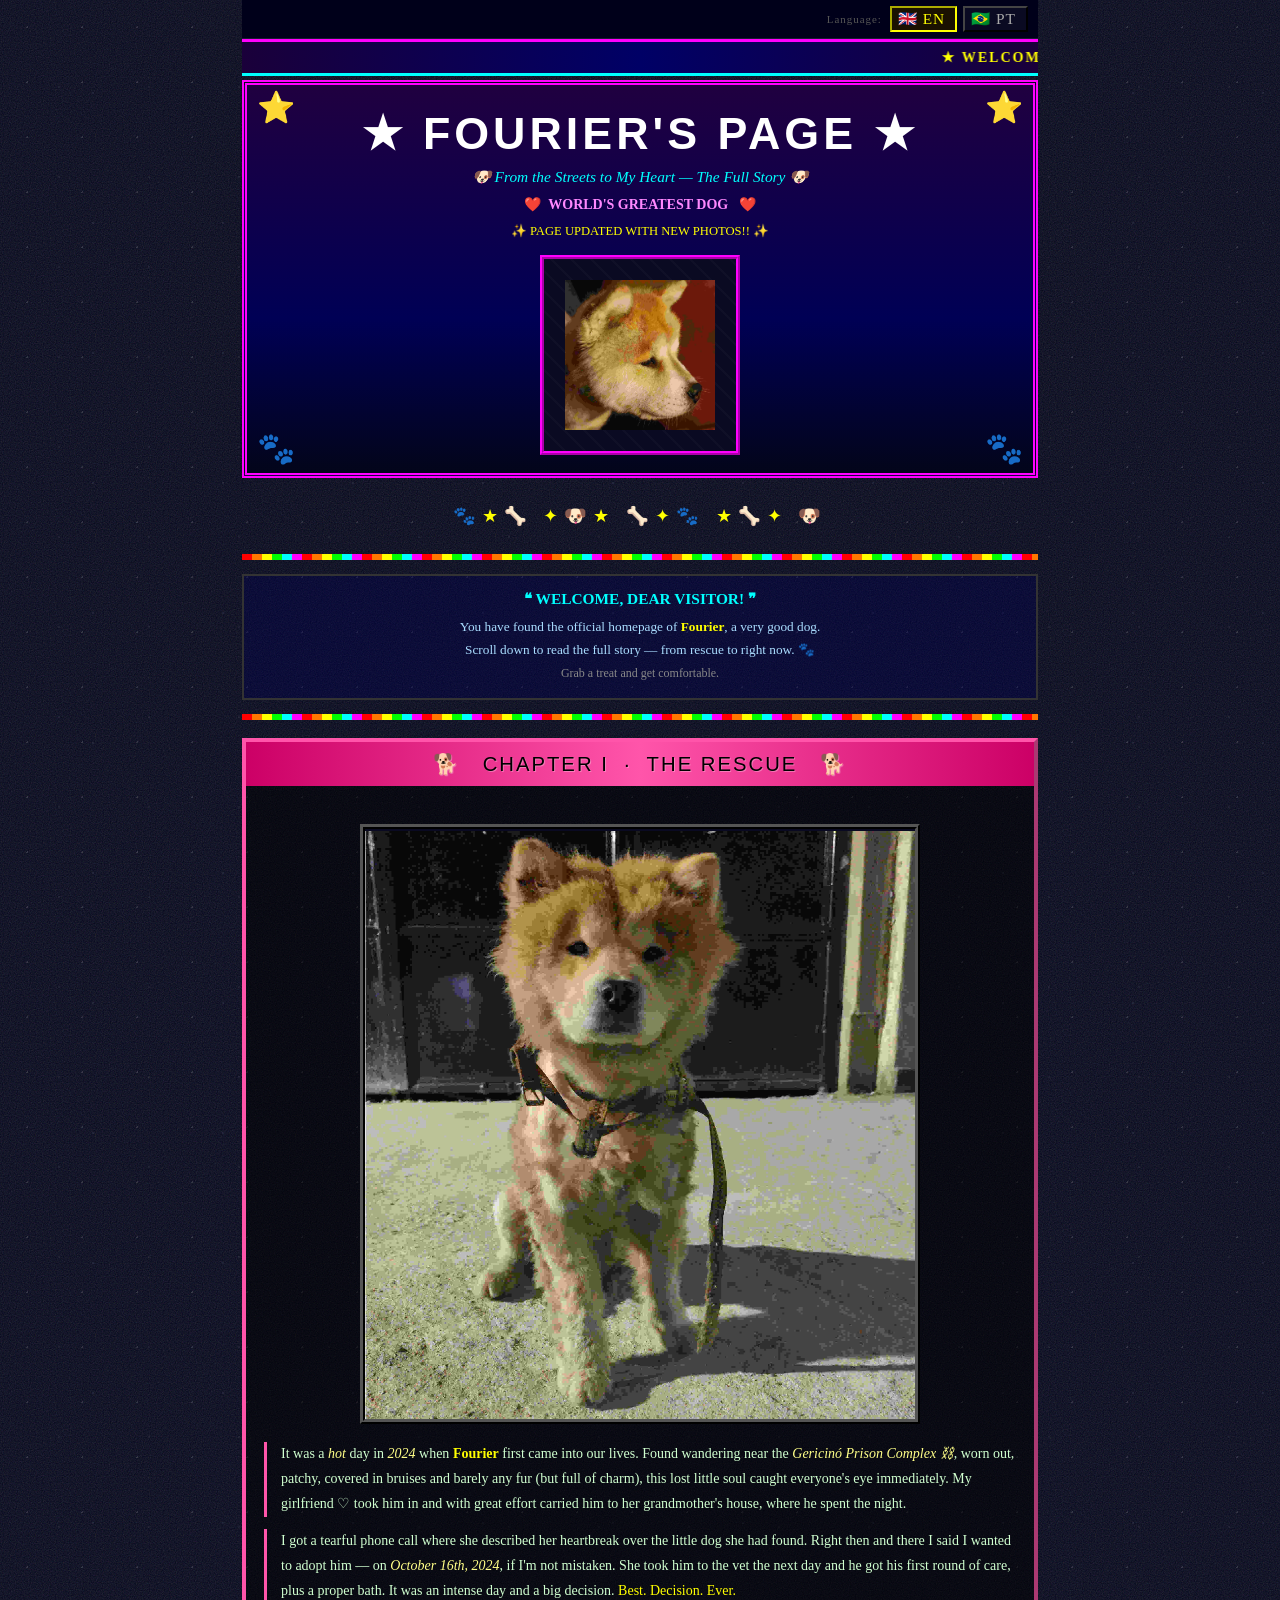
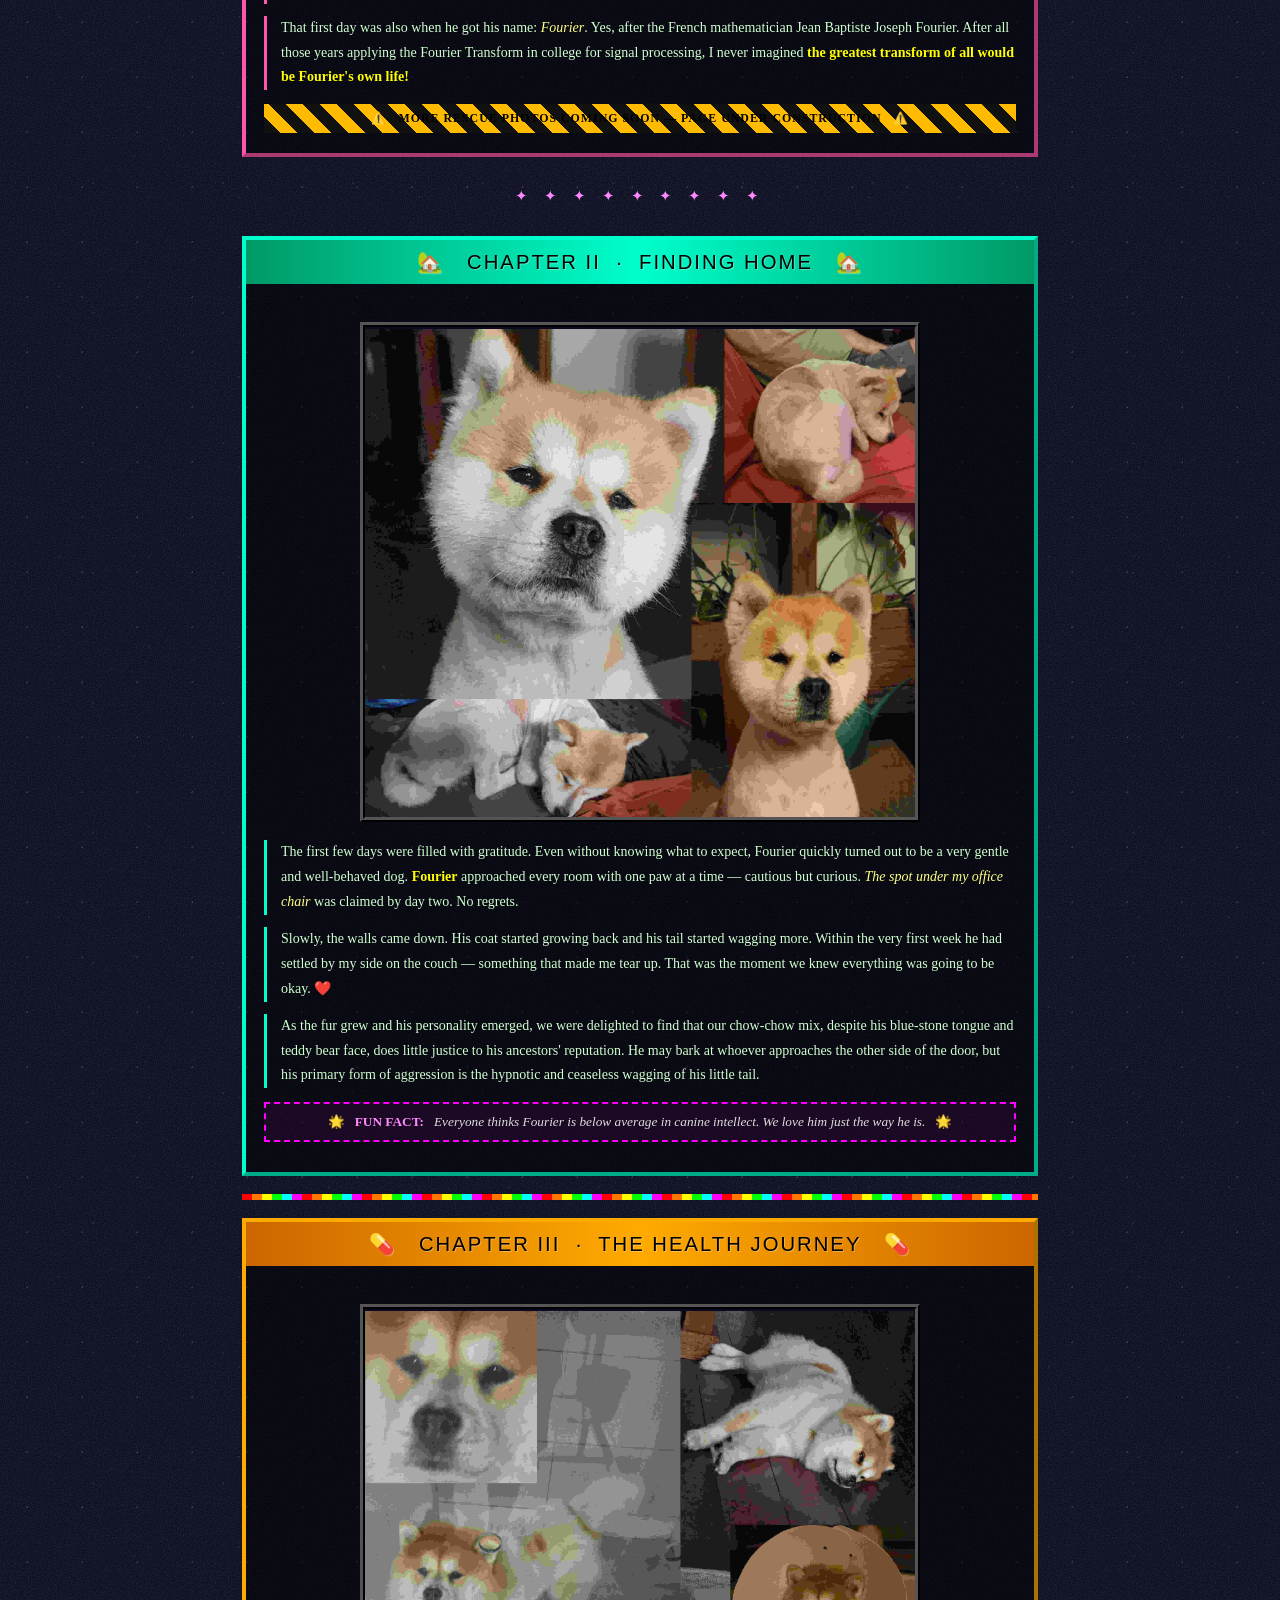
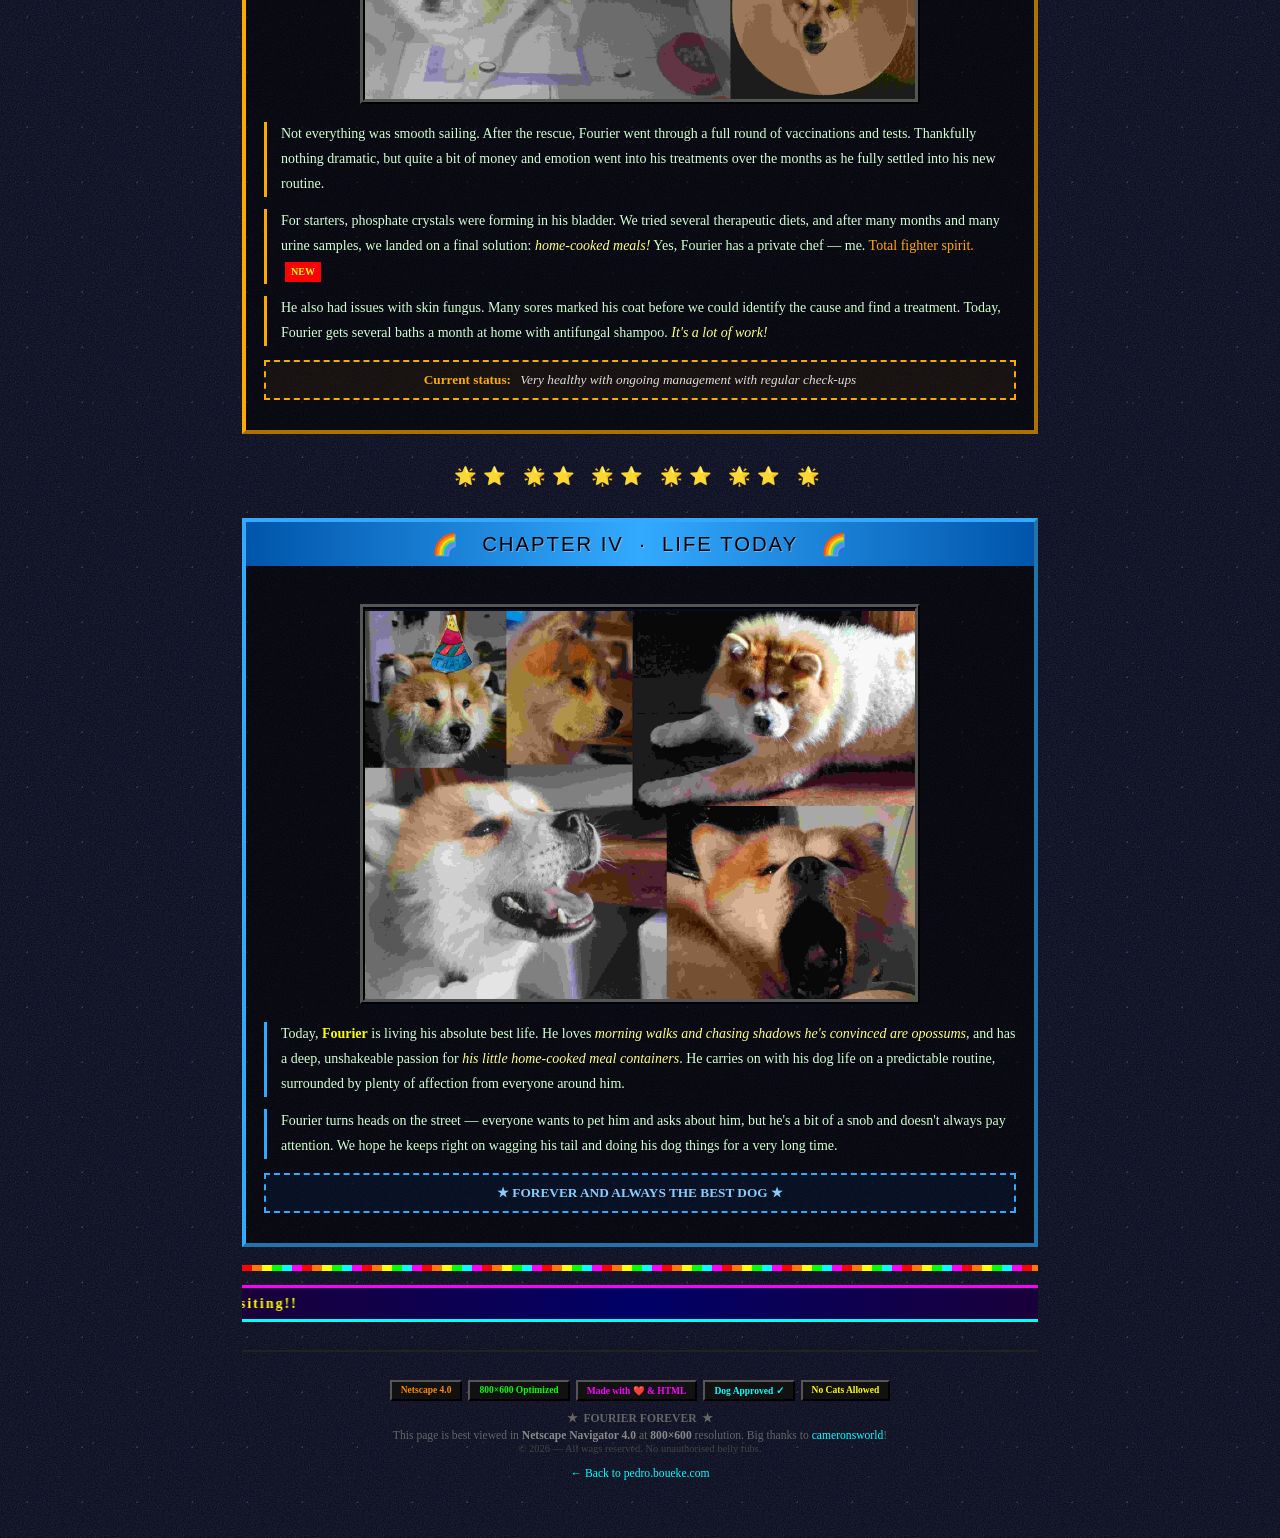
==== commit 6290b25f: "feat: adds fourier pics" ====
--- a/fourier.html
+++ b/fourier.html
@@ -4,6 +4,7 @@
   <meta charset="UTF-8">
   <meta name="viewport" content="width=device-width, initial-scale=1.0">
   <title>★~*~ Fourier's Page ~*~★ Best Dog Ever!!!</title>
+  <link rel="icon" href="img/fourier/favicon.jpeg" type="image/jpeg">
   <style>
     /* ============================================================
        BASE & BACKGROUND — dark starfield + noise texture
@@ -172,19 +173,36 @@
     }
     .site-subtitle { color: #00ffff; font-size: 1.1em; margin-bottom: 10px; font-style: italic; }
 
-    /* VISITOR COUNTER */
-    .counter-area  { margin: 12px auto 0; display: inline-block; }
-    .counter-label { color: #888; font-size: 0.8em; display: block; margin-bottom: 3px; }
-    .counter-digits {
-      display: inline-block;
-      background: #000;
-      border: 3px inset #666;
-      padding: 4px 14px;
-      color: #ff4400;
-      font-family: 'Courier New', monospace;
-      font-size: 1.5em;
-      font-weight: bold;
-      letter-spacing: 5px;
+    /* HEADER PHOTO */
+    .header-photo {
+      width: 200px;
+      height: 200px;
+      margin: 16px auto 0;
+      border: 4px ridge #ff00ff;
+      background:
+        repeating-linear-gradient(
+          45deg,
+          rgba(255,255,255,0.025) 0px,
+          rgba(255,255,255,0.025) 2px,
+          transparent 2px,
+          transparent 14px
+        ),
+        #0a0a22;
+      display: flex;
+      flex-direction: column;
+      align-items: center;
+      justify-content: center;
+      gap: 6px;
+      color: #444;
+      text-align: center;
+      font-size: 0.8em;
+      overflow: hidden;
+    }
+    .header-photo img {
+      width: 150px;
+      height: 150px;
+      object-fit: cover;
+      display: block;
     }
 
     /* ============================================================
@@ -277,7 +295,7 @@
     .section-adaptation .photo-slot .photo-label { color: #00ffcc; }
     .section-health     .photo-slot .photo-label { color: #ffaa00; }
     .section-current    .photo-slot .photo-label { color: #33aaff; }
-    .photo-slot img { width: 100%; max-height: 440px; object-fit: cover; display: block; }
+    .photo-slot img { width: 100%; max-height: auto; object-fit: cover; display: block; }
 
     /* ============================================================
        PARAGRAPHS
@@ -398,14 +416,14 @@
   <marquee class="t-en" behavior="scroll" direction="left" scrollamount="4">
     ★ WELCOME TO FOURIER'S OFFICIAL HOMEPAGE ★
     &nbsp;&nbsp;🐾 THE BEST DOG IN THE ENTIRE WORLD 🐾&nbsp;&nbsp;
-    ★ LAST UPDATED: [DATE] ★&nbsp;&nbsp;
+    ★ LAST UPDATED: 2026-02-24 ★&nbsp;&nbsp;
     🦴 WUF WUF WUF 🦴&nbsp;&nbsp;
     ★ SIGN THE GUESTBOOK BELOW!! ★
   </marquee>
   <marquee class="t-pt" behavior="scroll" direction="left" scrollamount="4">
     ★ BEM-VINDO À PÁGINA OFICIAL DO FOURIER ★
     &nbsp;&nbsp;🐾 O MELHOR CÃO DO MUNDO INTEIRO 🐾&nbsp;&nbsp;
-    ★ ÚLTIMA ATUALIZAÇÃO: [DATA] ★&nbsp;&nbsp;
+    ★ ÚLTIMA ATUALIZAÇÃO: 2026-02-24 ★&nbsp;&nbsp;
     🦴 AUF AUF AUF 🦴&nbsp;&nbsp;
     ★ ASSINE O LIVRO DE VISITAS!! ★
   </marquee>
@@ -434,10 +452,8 @@
       <span class="blink t-pt">✨ PÁGINA ATUALIZADA COM NOVAS FOTOS!! ✨</span>
     </p>
 
-    <div class="counter-area">
-      <span class="counter-label t-en">you are visitor number</span>
-      <span class="counter-label t-pt">você é o visitante número</span>
-      <span class="counter-digits">0 0 0 0 0 1</span>
+    <div class="header-photo">
+      <img src="img/fourier/0.jpeg" alt="Fourier">
     </div>
   </div>
 
@@ -499,21 +515,17 @@
       </div>
 
       <!-- LARGE PHOTO SLOT -->
-      <div class="photo-slot">
-        <div class="photo-icon">📸</div>
-        <div class="photo-label">
-          <span class="t-en">[ ADD RESCUE PHOTO HERE ]</span>
-          <span class="t-pt">[ ADICIONE A FOTO DO RESGATE AQUI ]</span>
-        </div>
-        <div class="photo-hint">
-          <span class="t-en">Replace this div with: &lt;img src="your-photo.jpg" alt="rescue day"&gt;</span>
-          <span class="t-pt">Substitua este div por: &lt;img src="sua-foto.jpg" alt="dia do resgate"&gt;</span>
-        </div>
-        <div class="photo-hint" style="margin-top:4px;">
-          <span class="t-en">Recommended: landscape, ~800×500 px</span>
-          <span class="t-pt">Recomendado: paisagem, ~800×500 px</span>
-        </div>
-      </div>
+      <div class="photo-slot" style="
+        --img-w:  100%;
+        --img-h:  100%;
+        --img-x:  center;
+        --img-y:  2px;
+        min-height: 600px;
+        background-image:    url('img/fourier/1.jpeg');
+        background-size:     var(--img-w) var(--img-h);
+        background-position: var(--img-x) var(--img-y);
+        background-repeat:   no-repeat;
+      "></div>
 
       <p class="t-en">
         It was a <em>hot</em> day in <em>2024</em> when
@@ -603,21 +615,17 @@
       </div>
 
       <!-- LARGE PHOTO SLOT -->
-      <div class="photo-slot">
-        <div class="photo-icon">📸</div>
-        <div class="photo-label">
-          <span class="t-en">[ ADD FIRST-DAYS-HOME PHOTO HERE ]</span>
-          <span class="t-pt">[ ADICIONE A FOTO DOS PRIMEIROS DIAS EM CASA AQUI ]</span>
-        </div>
-        <div class="photo-hint">
-          <span class="t-en">Replace this div with: &lt;img src="your-photo.jpg" alt="settling in"&gt;</span>
-          <span class="t-pt">Substitua este div por: &lt;img src="sua-foto.jpg" alt="adaptação"&gt;</span>
-        </div>
-        <div class="photo-hint" style="margin-top:4px;">
-          <span class="t-en">Recommended: landscape, ~800×500 px</span>
-          <span class="t-pt">Recomendado: paisagem, ~800×500 px</span>
-        </div>
-      </div>
+      <div class="photo-slot" style="
+        --img-w:  100%;
+        --img-h:  100%;
+        --img-x:  center;
+        --img-y:  2px;
+        min-height: 500px;
+        background-image:    url('img/fourier/2.jpeg');
+        background-size:     var(--img-w) var(--img-h);
+        background-position: var(--img-x) var(--img-y);
+        background-repeat:   no-repeat;
+      "></div>
 
       <p class="t-en">
         The first few days were filled with gratitude. Even without knowing what to expect, Fourier
@@ -699,21 +707,17 @@
       </div>
 
       <!-- LARGE PHOTO SLOT -->
-      <div class="photo-slot">
-        <div class="photo-icon">📸</div>
-        <div class="photo-label">
-          <span class="t-en">[ ADD HEALTH / VET PHOTO HERE ]</span>
-          <span class="t-pt">[ ADICIONE A FOTO DO VET / SAÚDE AQUI ]</span>
-        </div>
-        <div class="photo-hint">
-          <span class="t-en">Replace this div with: &lt;img src="your-photo.jpg" alt="health journey"&gt;</span>
-          <span class="t-pt">Substitua este div por: &lt;img src="sua-foto.jpg" alt="jornada de saúde"&gt;</span>
-        </div>
-        <div class="photo-hint" style="margin-top:4px;">
-          <span class="t-en">Recommended: landscape, ~800×500 px</span>
-          <span class="t-pt">Recomendado: paisagem, ~800×500 px</span>
-        </div>
-      </div>
+      <div class="photo-slot" style="
+        --img-w:  100%;
+        --img-h:  100%;
+        --img-x:  center;
+        --img-y:  2px;
+        min-height: 400px;
+        background-image:    url('img/fourier/3.jpeg');
+        background-size:     var(--img-w) var(--img-h);
+        background-position: var(--img-x) var(--img-y);
+        background-repeat:   no-repeat;
+      "></div>
 
       <p class="t-en">
         Not everything was smooth sailing. After the rescue, Fourier went through a full round of
@@ -755,8 +759,8 @@
       <div class="callout-box" style="border-color:#ffaa00; background:rgba(255,170,0,0.06); color:#ffcc66;">
         <strong style="color:#ffaa00;" class="t-en">Current status:</strong>
         <strong style="color:#ffaa00;" class="t-pt">Status atual:</strong>
-        <em class="t-en" style="color:#dddddd; margin-left:6px;">[e.g. "Doing great on daily medication" / "Fully recovered!" / "Ongoing management with regular check-ups"]</em>
-        <em class="t-pt" style="color:#dddddd; margin-left:6px;">[ex: "Indo muito bem com a medicação diária" / "Totalmente recuperado!" / "Gerenciamento contínuo com check-ups regulares"]</em>
+        <em class="t-en" style="color:#dddddd; margin-left:6px;">Very healthy with ongoing management with regular check-ups</em>
+        <em class="t-pt" style="color:#dddddd; margin-left:6px;">Saudável e seguindo com gerenciamento contínuo com check-ups regulares</em>
       </div>
 
     </div>
@@ -797,21 +801,17 @@
       </div>
 
       <!-- LARGE PHOTO SLOT -->
-      <div class="photo-slot">
-        <div class="photo-icon">📸</div>
-        <div class="photo-label">
-          <span class="t-en">[ ADD MOST RECENT PHOTO HERE ]</span>
-          <span class="t-pt">[ ADICIONE A FOTO MAIS RECENTE AQUI ]</span>
-        </div>
-        <div class="photo-hint">
-          <span class="t-en">Replace this div with: &lt;img src="your-photo.jpg" alt="today"&gt;</span>
-          <span class="t-pt">Substitua este div por: &lt;img src="sua-foto.jpg" alt="hoje"&gt;</span>
-        </div>
-        <div class="photo-hint" style="margin-top:4px;">
-          <span class="t-en">Recommended: landscape, ~800×500 px</span>
-          <span class="t-pt">Recomendado: paisagem, ~800×500 px</span>
-        </div>
-      </div>
+      <div class="photo-slot" style="
+        --img-w:  100%;
+        --img-h:  100%;
+        --img-x:  center;
+        --img-y:  2px;
+        min-height: 400px;
+        background-image:    url('img/fourier/4.jpeg');
+        background-size:     var(--img-w) var(--img-h);
+        background-position: var(--img-x) var(--img-y);
+        background-repeat:   no-repeat;
+      "></div>
 
       <p class="t-en">
         Today, <strong>Fourier</strong> is living his absolute best life.
@@ -849,7 +849,7 @@
   <hr class="rainbow-bar">
 
   <!-- ═══ GUESTBOOK ═══ -->
-  <div class="guestbook-box">
+  <!--<div class="guestbook-box">
     <h3>
       <span class="spin">★</span>
       &nbsp;
@@ -866,7 +866,7 @@
       <em class="t-en">[Link to guestbook service, e.g. 123guestbook.com — or replace with a contact form]</em>
       <em class="t-pt">[Link para serviço de livro de visitas — ou substitua por um formulário de contato]</em>
     </p>
-  </div>
+  </div>-->
 
   <!-- ═══ BOTTOM MARQUEE ═══ -->
   <marquee class="t-en" behavior="scroll" direction="right" scrollamount="3">
@@ -900,8 +900,8 @@
       <span class="rainbow-text">★&nbsp; FOURIER FOREVER &nbsp;★</span>
     </p>
     <p>
-      <span class="t-en">This page is best viewed in <strong style="color:#888;">Netscape Navigator 4.0</strong> at <strong style="color:#888;">800×600</strong> resolution.</span>
-      <span class="t-pt">Esta página é melhor visualizada no <strong style="color:#888;">Netscape Navigator 4.0</strong> em resolução <strong style="color:#888;">800×600</strong>.</span>
+      <span class="t-en">This page is best viewed in <strong style="color:#888;">Netscape Navigator 4.0</strong> at <strong style="color:#888;">800×600</strong> resolution. Big thanks to <a href="https://www.cameronsworld.net/">cameronsworld</a>!</span>
+      <span class="t-pt">Esta página é melhor visualizada no <strong style="color:#888;">Netscape Navigator 4.0</strong> em resolução <strong style="color:#888;">800×600</strong>. Agradecimentos a <a href="https://www.cameronsworld.net/">cameronsworld</a>!</span>
       <br>
       <span class="t-en" style="color:#444; font-size:0.9em;">© 2026 — All wags reserved. No unauthorised belly rubs.</span>
       <span class="t-pt" style="color:#444; font-size:0.9em;">© 2026 — Todos os abanões reservados. Sem carinhos não autorizadas.</span>
